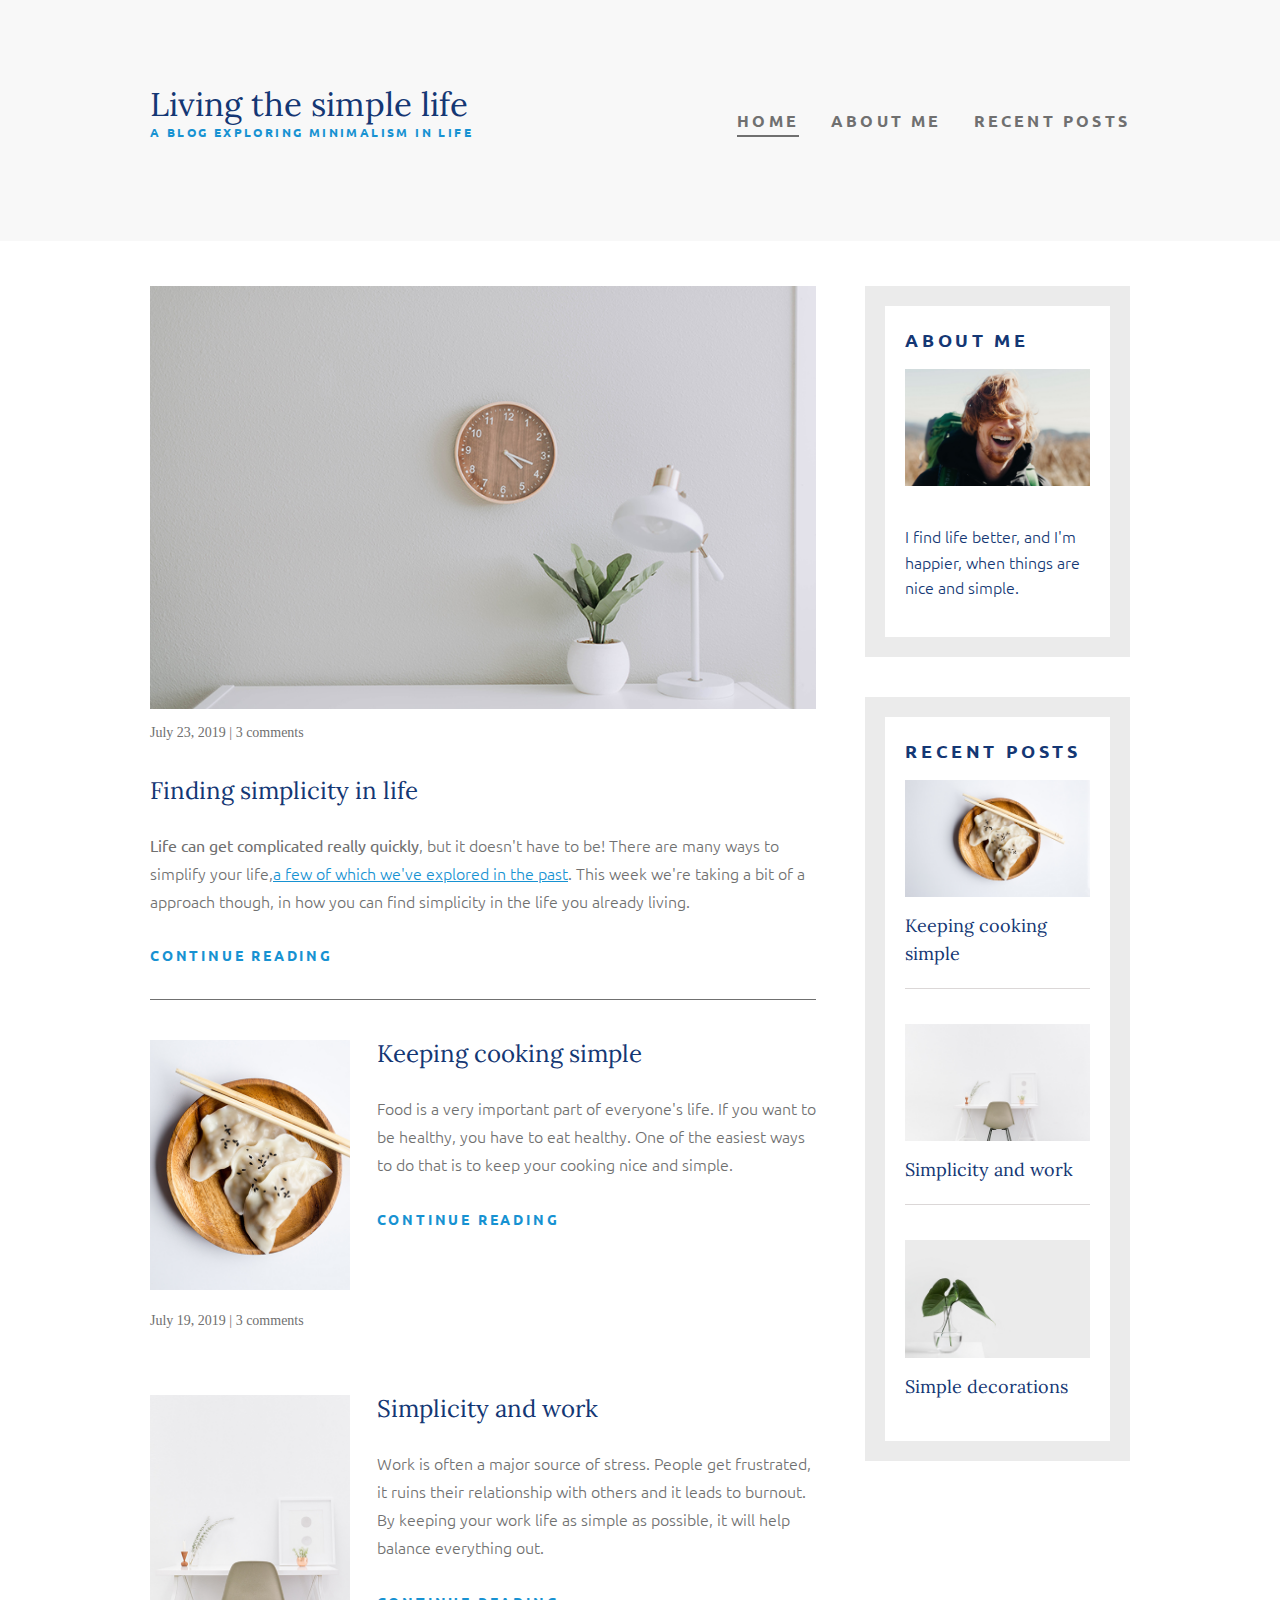
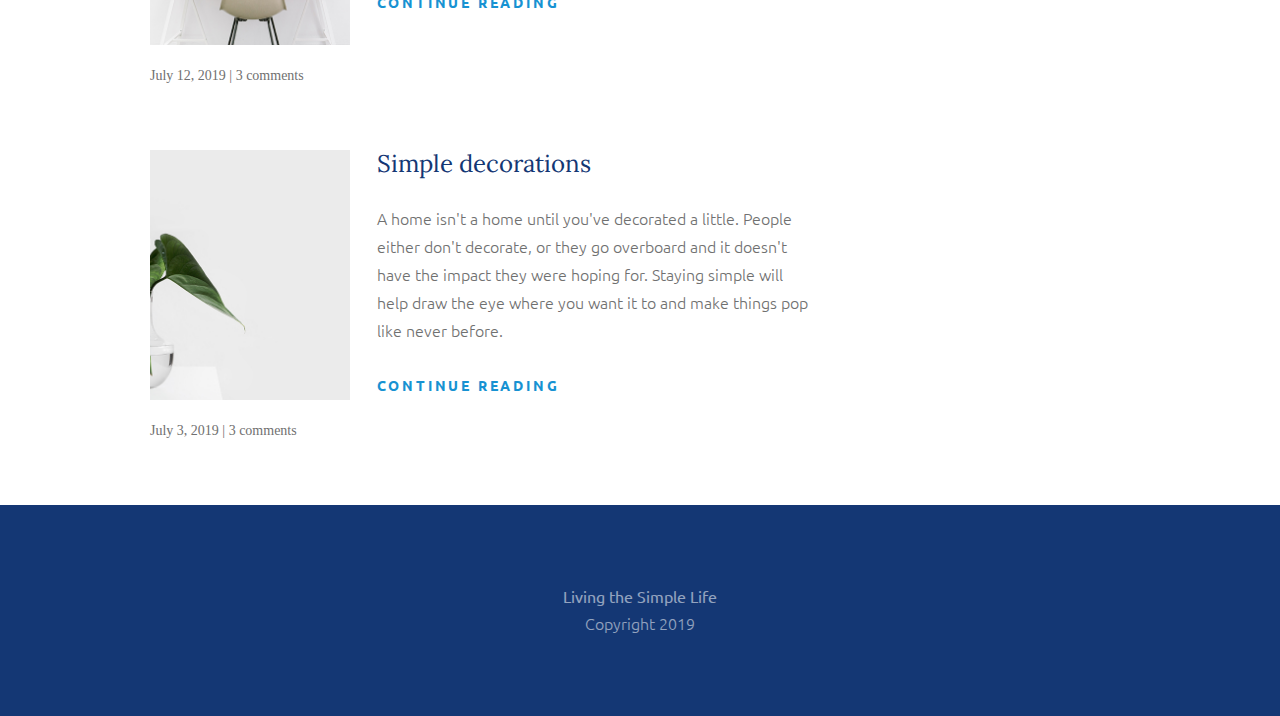
==== template2/index.html @ 565458e1 "Create image folder and template2" ====
<!DOCTYPE html>
<html lang="en">
  <head>
    <meta charset="UTF-8">
    <meta name="viewport" content="width=device-width, initial-scale=1.0">
    <link href="https://fonts.googleapis.com/css?family=Lora|Ubuntu:300,400,700&display-swap" rel="stylesheet">
    <link rel="stylesheet" href="style.css">
    <title>Living the simple life</title>
  </head>
  <body>
    <header>
      <div class="container container-flex">
        <div class="main-header">
          <h1>Living the simple life</h1>
          <p class="main-subtitle">A blog exploring minimalism in life</p>
        </div>
        <nav>
          <ul>
            <li><a href="index.html" class="current-page">Home</a></li>
            <li><a href="about.html">About me</a></li>
            <li><a href="recent-posts.html">Recent posts</a></li>
          </ul>
        </nav>
      </div>
    </header>

    <div class="container container-flex">
      <main role="main">

        <article class="article-featured">
          <h2 class="article-title">Finding simplicity in life</h2>
          <img src="../img/life.jpg" alt="" class="article-image">
          <p class="article-info">July 23, 2019 | 3 comments</p>
          <p class="article-body"><strong>Life can get complicated really quickly</strong>, but it doesn't have to be! There are many ways to simplify your life,<a href="#">a few of which we've explored in the past</a>. This week we're taking a bit of a approach though, in how you can find simplicity in the life you already living.</p>
          <a href="#" class="article-read-more">continue reading</a>
        </article>

        <article class="article-recent">
          <div class="article-recent-main">
            <h2 class="article-title">Keeping cooking simple</h2>
            <p class="article-body">Food is a very important part of everyone's life. If you want to be healthy, you have to eat healthy. One of the easiest ways to do that is to keep your cooking nice and simple.</p>
            <a href="#" class="article-read-more">continue reading</a>
          </div>
          <div class="article-recent-secondary">
            <img src="../img/food.jpg" alt="" class="article-image">
            <p class="article-info">July 19, 2019 | 3 comments</p>
          </div>
        </article>

        <article class="article-recent">
          <div class="article-recent-main">
            <h2 class="article-title">Simplicity and work</h2>
            <p class="article-body">Work is often a major source of stress. People get frustrated, it ruins their relationship with others and it leads to burnout. By keeping your work life as simple as possible, it will help balance everything out.</p>
            <a href="#" class="article-read-more">continue reading</a>
          </div>
          <div class="article-recent-secondary">
            <img src="../img/work.jpg" alt="" class="article-image">
            <p class="article-info">July 12, 2019 | 3 comments</p>
          </div>
        </article>

        <article class="article-recent">
          <div class="article-recent-main">
            <h2 class="article-title">Simple decorations</h2>
            <p class="article-body">A home isn't a home until you've decorated a little. People either don't decorate, or they go overboard and it doesn't have the impact they were hoping for. Staying simple will help draw the eye where you want it to and make things pop like never before.</p>
            <a href="#" class="article-read-more">continue reading</a>
          </div>
          <div class="article-recent-secondary">
            <img src="../img/deco.jpg" alt="" class="article-image">
            <p class="article-info">July 3, 2019 | 3 comments</p>
          </div>
        </article>

      </main>

      <aside class="side-bar">
        <div class="sidebar-widget">
          <h2 class="widget-title">About me</h2>
          <img src="../img/about-me.jpg" alt="" class="widget-image">
          <p class="widget-body">I find life better, and I'm happier, when things are nice and simple.</p>
        </div>

        <div class="sidebar-widget">
          <h2 class="widget-title">Recent posts</h2>

          <div class="widget-recent-post">
            <h3 class="widget-recent-post-title">Keeping cooking simple</h3>
            <img src="../img/food.jpg" alt="" class="widget-image">
          </div>

          <div class="widget-recent-post">
            <h3 class="widget-recent-post-title">Simplicity and work</h3>
            <img src="../img/work.jpg" alt="" class="widget-image">
          </div>

          <div class="widget-recent-post">
            <h3 class="widget-recent-post-title">Simple decorations</h3>
            <img src="../img/deco.jpg" alt="" class="widget-image">
          </div>
          
        </div>
      </aside>
    </div> <!-- Container ends here -->
    <footer>
      <p><strong>Living the Simple Life</strong></p>
      <p>Copyright 2019</p>
    </footer>
  </body>
</html>
---- template2/style.css ----
body {
  font-family: 'Ubuntu', sans-serif;
  margin: 0;
  font-size: 18px/28px;
  line-height:28px;
  text-align: left;
  font-weight: 300;
  color: #707070;
}

/* Typography */

h1,
h2,
h3{
  font-family:'Lora',serif;
  font-weight: 400;
  color: #143774;
  margin: 0;
}

h1{
  font-size: 33px;
  margin: 0;
}

a{
  color: #1792D2;
}

a:hover,
a:focus{
  color: #143774;
  font-weight:300;
}

/* Navigation*/
nav ul{
  list-style: none;
  display: flex;
  padding: 0;
  justify-content: center;
}

nav li{
  margin-left:2em;
}

nav a{
  text-decoration: none;
  color: #707070;
  padding: 0.25em 0px;
  font-weight: bold;
  text-transform: uppercase;
  font-size: 16px;
  letter-spacing: 3.2px;
  font-family: 'Ubuntu';
}

nav a:hover,
nav a:focus{
  color: #1792D2;
  font-weight: bold;
}

nav .current-page{
  border-bottom: 2px solid #707070;
}

.current-page:hover{
  color: #707070;
}

/*Layout*/

.container{
  width: 90%;
  max-width: 980px;
  margin: 0 auto;
}

.container-flex{
  display: flex;
  justify-content:space-between;
}

header{
  background-color: #f8f8f8;
  padding: 90px 0;
  margin-bottom: 45px;
}

.main-subtitle{
  font-weight: 700;
  font-size: 12px;
  height: 13px;
  color: #1792D2;
  margin: 0 0;
  letter-spacing: 2.4px;
  text-transform: uppercase;
}

.article-title{
  font-size: 24px;
}

/* Articles */

.article-featured{
  border-bottom: 1px solid #707070;
  padding-bottom: 30px;
  margin-bottom: 40px;
  display: flex;
  flex-direction: column;
}

.article-featured .article-title{
  order: 3;
}

.article-featured .article-image{
  order: 1;
}

.article-featured .article-info{
  order: 2;
}

.article-featured .article-body{
  order: 4;
}

.article-featured .article-read-more{
  order: 5;
}

.article-recent{
  display: flex;
  justify-content: space-between;
  margin-bottom: 50px;
}

.article-recent p, .article-featured p{
  padding: 10px 0;
}

.article-image{
  width: 100%;
  min-height: 250px;
  object-fit: cover;
  object-position: center;
}

.article-read-more,
.article-info{
  font-size: 14px;
  margin-bottom: 0;
}

.article-read-more{
  color: #1792D2;
  text-decoration: none;
  font-family: 'Ubuntu';
  letter-spacing: 2.8px;
  text-transform: uppercase;
  font-weight: bold;
}

.article-read-more:hover,
.article-read-more:focus{
  color: #143774;
  text-decoration: underline;
  font-weight: bold;
}

.article-featured .article-info{
  margin-bottom: 20px;
}

.article-info{
  font-family: 'Segoe UI';
  font-weight: 300;
  color: #707070;
  margin-top: 0;
}

.article-recent-main{
  order: 1;
  width: 66%;
}

.article-recent-secondary{
  order: 0;
  width: 30%;
}

main{
  width: 68%;
}

aside{
  width: 27%;
  min-width:200px;
  margin-left:15px;
}

/* Widgets */

.widget-title{
  font-family: 'Ubuntu';
  font-weight: 700;
  font-size: 18px;
  letter-spacing: 3.6px;
  text-transform: uppercase;
}

.sidebar-widget{
  border: 20px solid #ebebeb;
  padding: 20px;
  margin-bottom: 40px;
}

.widget-body{
  color: #143774;
  font-weight: 300;
  font-size: 14px/24px;
  letter-spacing: 0;
  text-align: left;
  line-height: 1.6;
}

.widget-recent-post{
  display: flex;
  flex-direction: column;
  border-bottom: 1px solid #dbd7d7;
  margin-bottom: 20px;
}

.widget-recent-post:last-child{
  border-bottom: none;
  margin-bottom: 0;
}
/*
.sidebar-widget:first-child{
  padding: 20px;
}*/
.widget-image{
  width: 100%;
  order: 1;
  margin: 15px 0;
}
/*
.widget-image1{
  width: 150px;
  height: 133px;
  object-fit:cover;
  left: 1244px;
  top: 398px;
}*/

.widget-recent-post-title{
  font-size: 18px;
  color: #143774;
  order: 2;
  padding-bottom: 20px;
}

/* Footer */
footer{
  background:#143774 0% 0% no-repeat padding-box;
  font-size: 18px/28px;
  line-height:0.7;
  text-align: center;
  color:#FFFFFF;
  padding: 70px 0;
}

footer p{
  opacity: 0.54;
}

/* Media Query */

@media screen and (max-width:850px){
  .container-flex{
    flex-direction: column;
  }

  header{
    text-align: center;
  }

  nav ul{
    flex-direction: column;
  }

  nav li{
    margin: 15px 0;
  }
  nav .current-page{
    border-bottom:none;
  }

  .article-recent{
    flex-direction: column;
  }

  .article-recent-main{
    margin-top: -40px;
  }

  .article-recent .article-read-more:nth-child(2){
    display: none;
  }
  
  .article-info{
    margin: 0;
    text-align: right;
  }

  .article-featured .article-info{
    text-align: left;
  }

  .article-image{
    height: 270px;
  }

  main,
  aside,
  .article-recent-main,
  .article-recent-secondary{
    width: 100%;
  }

  aside{
    margin-left: 0;
  }

  .article-read-more:nth-child(3){
    display: none;
  }
/*
  .sidebar-widget .widget-title:only-child{
    display: none;
  }*/

  .widget-image{
    height: 160px;
    object-fit: cover;
  }

  .widget-recent-post .widget-image{
    height: 100px;
    object-fit: cover;
  }

  .sidebar-widget{
    margin-bottom: 70px;
  }

  .widget-title{
    padding-bottom: 20px;
  }
  
}
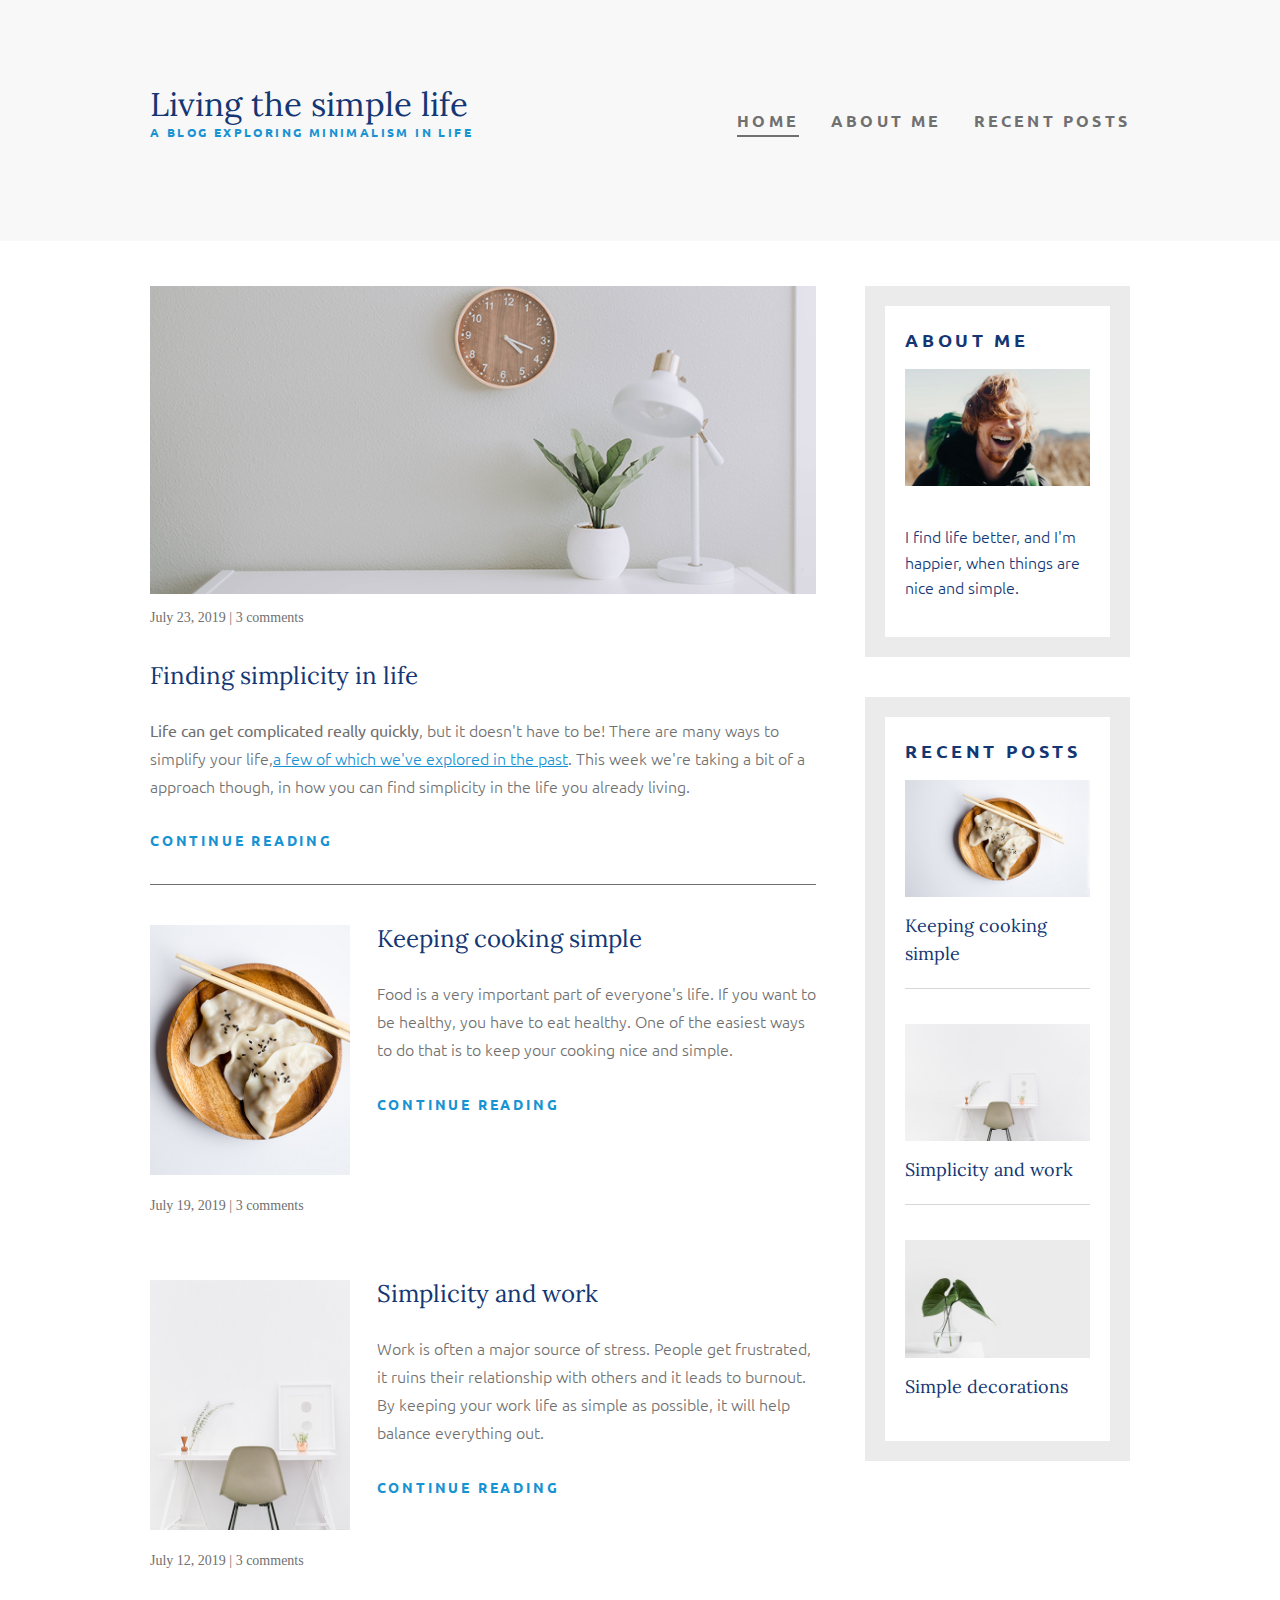
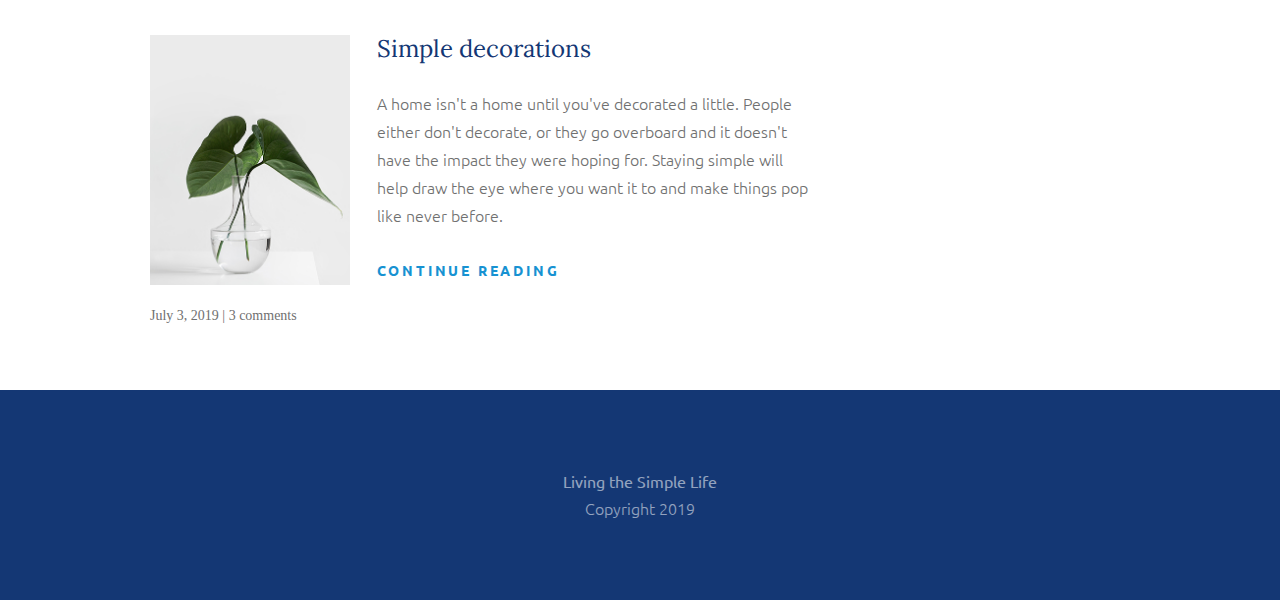
==== commit dee56d1d: "Modify index.html" ====
--- a/template2/index.html
+++ b/template2/index.html
@@ -54,7 +54,7 @@
             <a href="#" class="article-read-more">continue reading</a>
           </div>
           <div class="article-recent-secondary">
-            <img src="../img/work.jpg" alt="" class="article-image">
+            <img src="../img/work.jpg" alt="" class="article-image article-image-work">
             <p class="article-info">July 12, 2019 | 3 comments</p>
           </div>
         </article>
@@ -66,7 +66,7 @@
             <a href="#" class="article-read-more">continue reading</a>
           </div>
           <div class="article-recent-secondary">
-            <img src="../img/deco.jpg" alt="" class="article-image">
+            <img src="../img/deco.jpg" alt="" class="article-image article-image-plant">
             <p class="article-info">July 3, 2019 | 3 comments</p>
           </div>
         </article>
@@ -75,7 +75,7 @@
 
       <aside class="side-bar">
         <div class="sidebar-widget">
-          <h2 class="widget-title">About me</h2>
+          <h2 class="widget-title widget-main-title">About me</h2>
           <img src="../img/about-me.jpg" alt="" class="widget-image">
           <p class="widget-body">I find life better, and I'm happier, when things are nice and simple.</p>
         </div>
@@ -90,7 +90,7 @@
 
           <div class="widget-recent-post">
             <h3 class="widget-recent-post-title">Simplicity and work</h3>
-            <img src="../img/work.jpg" alt="" class="widget-image">
+            <img src="../img/work.jpg" alt="" class="widget-image widget-image-work">
           </div>
 
           <div class="widget-recent-post">
--- a/template2/style.css
+++ b/template2/style.css
@@ -14,7 +14,7 @@
 h2,
 h3{
   font-family:'Lora',serif;
-  font-weight: 400;
+  font-weight:400;
   color: #143774;
   margin: 0;
 }
@@ -22,6 +22,24 @@
 h1{
   font-size: 33px;
   margin: 0;
+}
+
+main h2{
+  font-size: 24px/28px;
+}
+
+main h3{
+  font-size: 21px/28px;
+  font-weight: normal;
+  color:#1792D2;
+}
+
+.about-me-image{
+  width: 100%;
+  height: 308px;
+  object-fit: cover;
+  object-position:center;
+  margin-bottom: 40px;
 }
 
 a{
@@ -144,11 +162,24 @@
   padding: 10px 0;
 }
 
+.about-me-p{
+  margin-bottom: 90px;
+}
+
 .article-image{
   width: 100%;
   min-height: 250px;
   object-fit: cover;
   object-position: center;
+}
+
+.article-image-plant{
+  object-position: left;
+}
+
+.article-featured .article-image{
+  height: 308px;
+  object-position: bottom;
 }
 
 .article-read-more,
@@ -240,23 +271,12 @@
   border-bottom: none;
   margin-bottom: 0;
 }
-/*
-.sidebar-widget:first-child{
-  padding: 20px;
-}*/
+
 .widget-image{
   width: 100%;
   order: 1;
   margin: 15px 0;
 }
-/*
-.widget-image1{
-  width: 150px;
-  height: 133px;
-  object-fit:cover;
-  left: 1244px;
-  top: 398px;
-}*/
 
 .widget-recent-post-title{
   font-size: 18px;
@@ -340,19 +360,25 @@
   .article-read-more:nth-child(3){
     display: none;
   }
-/*
-  .sidebar-widget .widget-title:only-child{
-    display: none;
-  }*/
 
   .widget-image{
-    height: 160px;
+    height: 150px;
     object-fit: cover;
+    padding-top: 40px;
   }
 
   .widget-recent-post .widget-image{
     height: 100px;
     object-fit: cover;
+    padding-top: 0;
+  }
+  
+  .article-image-work{
+    object-position:bottom;
+  }
+
+  .widget-image-work{
+    object-position:bottom;
   }
 
   .sidebar-widget{
@@ -362,5 +388,9 @@
   .widget-title{
     padding-bottom: 20px;
   }
+
+  .widget-main-title{
+    display: none;
+  }
   
 }
